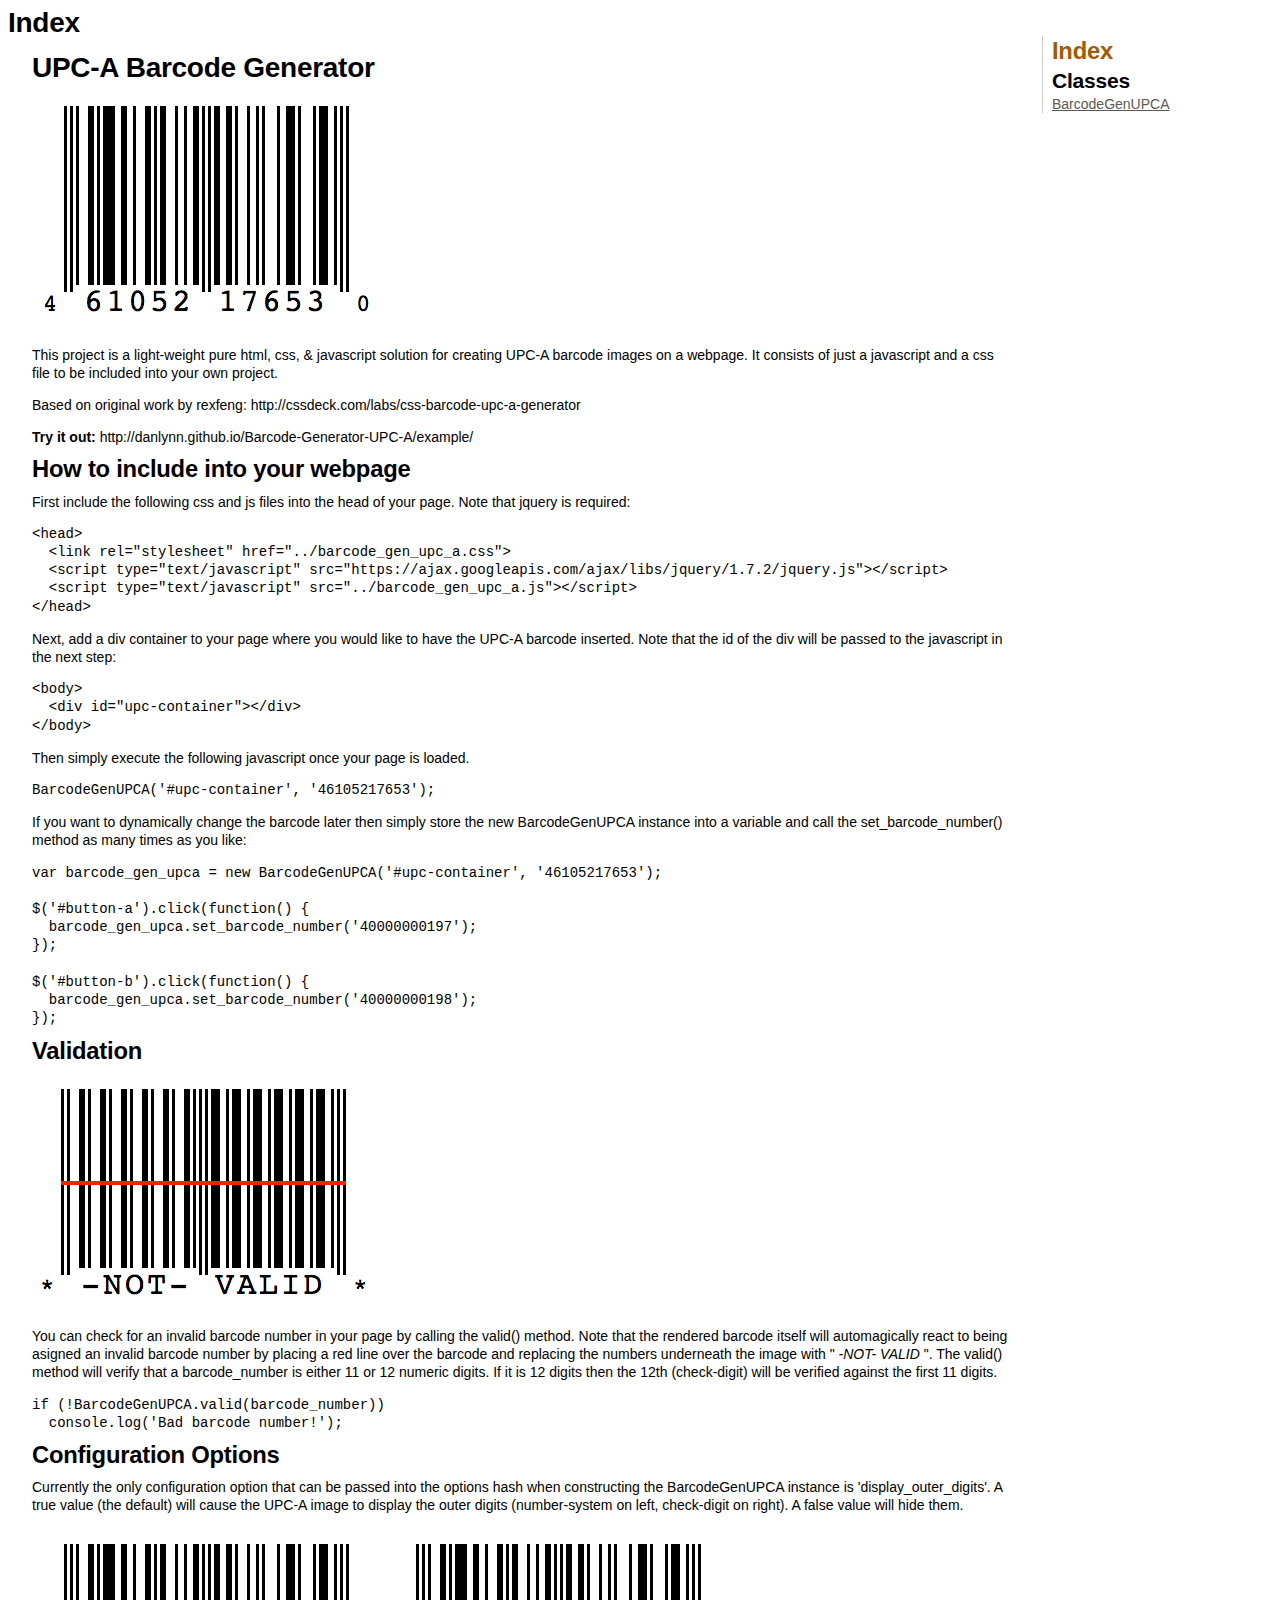
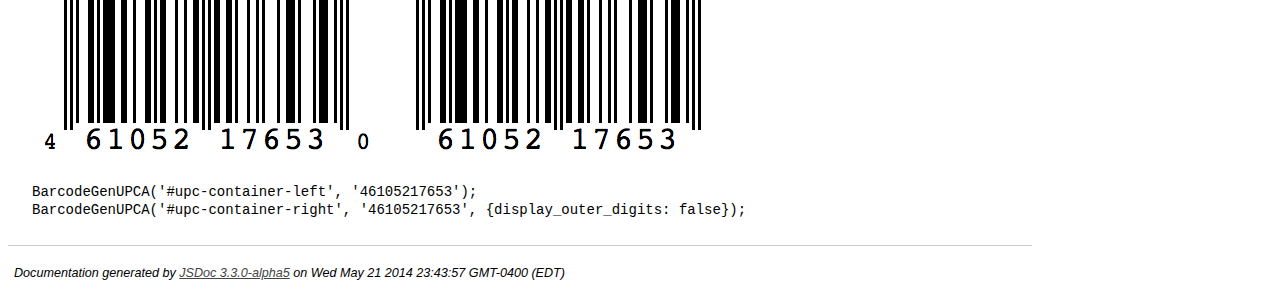
==== docs/index.html @ 5c7191a0 "Added JsDoc gen'd docs dir into gh-pages branch" ====
<!DOCTYPE html>
<html lang="en">
<head>
    <meta charset="utf-8">
    <title>JSDoc: Index</title>

    <script src="scripts/prettify/prettify.js"> </script>
    <script src="scripts/prettify/lang-css.js"> </script>
    <!--[if lt IE 9]>
      <script src="//html5shiv.googlecode.com/svn/trunk/html5.js"></script>
    <![endif]-->
    <link type="text/css" rel="stylesheet" href="styles/prettify-tomorrow.css">
    <link type="text/css" rel="stylesheet" href="styles/jsdoc-default.css">
</head>

<body>

<div id="main">

    <h1 class="page-title">Index</h1>

    


    


    <h3> </h3>









    




    <section>
        <article><h1>UPC-A Barcode Generator</h1><p><img src="http://danlynn.github.io/Barcode-Generator-UPC-A/images/SampleBarcode.png" alt="sample barcode image"></p>
<p>This project is a light-weight pure html, css, &amp; javascript solution for creating UPC-A barcode 
images on a webpage.  It consists of just a javascript and a css file to be included
into your own project.</p>
<p>Based on original work by rexfeng: http://cssdeck.com/labs/css-barcode-upc-a-generator </p>
<p><strong>Try it out:</strong> http://danlynn.github.io/Barcode-Generator-UPC-A/example/</p>
<h2>How to include into your webpage</h2><p>First include the following css and js files into the head of your page.  Note 
that jquery is required:</p>
<pre><code class="lang-html">&lt;head&gt;
  &lt;link rel=&quot;stylesheet&quot; href=&quot;../barcode_gen_upc_a.css&quot;&gt;
  &lt;script type=&quot;text/javascript&quot; src=&quot;https://ajax.googleapis.com/ajax/libs/jquery/1.7.2/jquery.js&quot;&gt;&lt;/script&gt;
  &lt;script type=&quot;text/javascript&quot; src=&quot;../barcode_gen_upc_a.js&quot;&gt;&lt;/script&gt;
&lt;/head&gt;
</code></pre>
<p>Next, add a div container to your page where you would like to have the UPC-A 
barcode inserted.  Note that the id of the div will be passed to the javascript 
in the next step:</p>
<pre><code class="lang-html">&lt;body&gt;
  &lt;div id=&quot;upc-container&quot;&gt;&lt;/div&gt;
&lt;/body&gt;
</code></pre>
<p>Then simply execute the following javascript once your page is loaded.</p>
<pre><code class="lang-javascript">BarcodeGenUPCA('#upc-container', '46105217653');
</code></pre>
<p>If you want to dynamically change the barcode later then simply store the new
BarcodeGenUPCA instance into a variable and call the set_barcode_number() method
as many times as you like:</p>
<pre><code class="lang-javascript">var barcode_gen_upca = new BarcodeGenUPCA('#upc-container', '46105217653');

$('#button-a').click(function() {
  barcode_gen_upca.set_barcode_number('40000000197');
});

$('#button-b').click(function() {
  barcode_gen_upca.set_barcode_number('40000000198');
});
</code></pre>
<h2>Validation</h2><p><img src="http://danlynn.github.io/Barcode-Generator-UPC-A/images/SampleBadBarcode.png" alt="sample invalid barcode image"></p>
<p>You can check for an invalid barcode number in your page by calling the
valid() method.  Note that the rendered barcode itself will automagically react
to being asigned an invalid barcode number by placing a red line over the barcode
and replacing the numbers underneath the image with &quot;<em> -NOT- VALID </em>&quot;.  The valid()
method will verify that a barcode_number is either 11 or 12 numeric digits.  If
it is 12 digits then the 12th (check-digit) will be verified against the first
11 digits.</p>
<pre><code class="lang-javascript">if (!BarcodeGenUPCA.valid(barcode_number))
  console.log('Bad barcode number!');
</code></pre>
<h2>Configuration Options</h2><p>Currently the only configuration option that can be passed into the options hash
when constructing the BarcodeGenUPCA instance is 'display_outer_digits'.  A true
value (the default) will cause the UPC-A image to display the outer digits 
(number-system on left, check-digit on right).  A false value will hide them.</p>
<p><img src="http://danlynn.github.io/Barcode-Generator-UPC-A/images/SampleBarcode.png" alt="sample barcode image"> <img src="http://danlynn.github.io/Barcode-Generator-UPC-A/images/SampleNoOuterBarcode.png" alt="sample barcode image without outer digits"></p>
<pre><code class="lang-javascript">BarcodeGenUPCA('#upc-container-left', '46105217653');
BarcodeGenUPCA('#upc-container-right', '46105217653', {display_outer_digits: false});
</code></pre></article>
    </section>






</div>

<nav>
    <h2><a href="index.html">Index</a></h2><h3>Classes</h3><ul><li><a href="BarcodeGenUPCA.html">BarcodeGenUPCA</a></li></ul>
</nav>

<br clear="both">

<footer>
    Documentation generated by <a href="https://github.com/jsdoc3/jsdoc">JSDoc 3.3.0-alpha5</a> on Wed May 21 2014 23:43:57 GMT-0400 (EDT)
</footer>

<script> prettyPrint(); </script>
<script src="scripts/linenumber.js"> </script>
</body>
</html>
---- docs/styles/prettify-tomorrow.css ----
/* Tomorrow Theme */
/* Original theme - https://github.com/chriskempson/tomorrow-theme */
/* Pretty printing styles. Used with prettify.js. */
/* SPAN elements with the classes below are added by prettyprint. */
/* plain text */
.pln {
  color: #4d4d4c; }

@media screen {
  /* string content */
  .str {
    color: #718c00; }

  /* a keyword */
  .kwd {
    color: #8959a8; }

  /* a comment */
  .com {
    color: #8e908c; }

  /* a type name */
  .typ {
    color: #4271ae; }

  /* a literal value */
  .lit {
    color: #f5871f; }

  /* punctuation */
  .pun {
    color: #4d4d4c; }

  /* lisp open bracket */
  .opn {
    color: #4d4d4c; }

  /* lisp close bracket */
  .clo {
    color: #4d4d4c; }

  /* a markup tag name */
  .tag {
    color: #c82829; }

  /* a markup attribute name */
  .atn {
    color: #f5871f; }

  /* a markup attribute value */
  .atv {
    color: #3e999f; }

  /* a declaration */
  .dec {
    color: #f5871f; }

  /* a variable name */
  .var {
    color: #c82829; }

  /* a function name */
  .fun {
    color: #4271ae; } }
/* Use higher contrast and text-weight for printable form. */
@media print, projection {
  .str {
    color: #060; }

  .kwd {
    color: #006;
    font-weight: bold; }

  .com {
    color: #600;
    font-style: italic; }

  .typ {
    color: #404;
    font-weight: bold; }

  .lit {
    color: #044; }

  .pun, .opn, .clo {
    color: #440; }

  .tag {
    color: #006;
    font-weight: bold; }

  .atn {
    color: #404; }

  .atv {
    color: #060; } }
/* Style */
/*
pre.prettyprint {
  background: white;
  font-family: Menlo, Monaco, Consolas, monospace;
  font-size: 12px;
  line-height: 1.5;
  border: 1px solid #ccc;
  padding: 10px; }
*/

/* Specify class=linenums on a pre to get line numbering */
ol.linenums {
  margin-top: 0;
  margin-bottom: 0; }

/* IE indents via margin-left */
li.L0,
li.L1,
li.L2,
li.L3,
li.L4,
li.L5,
li.L6,
li.L7,
li.L8,
li.L9 {
  /* */ }

/* Alternate shading for lines */
li.L1,
li.L3,
li.L5,
li.L7,
li.L9 {
  /* */ }
---- docs/styles/jsdoc-default.css ----
html
{
    overflow: auto;
    background-color: #fff;
}

body
{
    font: 14px "DejaVu Sans Condensed", "Liberation Sans", "Nimbus Sans L", Tahoma, Geneva, "Helvetica Neue", Helvetica, Arial, sans-serif;
    line-height: 130%;
    color: #000;
    background-color: #fff;
}

a {
    color: #444;
}

a:visited {
    color: #444;
}

a:active {
    color: #444;
}

header
{
    display: block;
    padding: 6px 4px;
}

.class-description {
    font-style: italic;
    font-family: Palatino, 'Palatino Linotype', serif;
    font-size: 130%;
    line-height: 140%;
    margin-bottom: 1em;
    margin-top: 1em;
}

#main {
    float: left;
    width: 100%;
}

section
{
    display: block;

    background-color: #fff;
    padding: 12px 24px;
    border-bottom: 1px solid #ccc;
    margin-right: 240px;
}

.variation {
    display: none;
}

.optional:after {
    content: "opt";
    font-size: 60%;
    color: #aaa;
    font-style: italic;
    font-weight: lighter;
}

nav
{
    display: block;
    float: left;
    margin-left: -230px;
    margin-top: 28px;
    width: 220px;
    border-left: 1px solid #ccc;
    padding-left: 9px;
}

nav ul {
    font-family: 'Lucida Grande', 'Lucida Sans Unicode', arial, sans-serif;
    font-size: 100%;
    line-height: 17px;
    padding:0;
    margin:0;
    list-style-type:none;
}

nav h2 a, nav h2 a:visited {
    color: #A35A00;
    text-decoration: none;
}

nav h3 {
    margin-top: 12px;
}

nav li {
    margin-top: 6px;
}

nav a {
    color: #5C5954;
}

nav a:visited {
    color: #5C5954;
}

nav a:active {
    color: #5C5954;
}

footer {
    display: block;
    padding: 6px;
    margin-top: 12px;
    font-style: italic;
    font-size: 90%;
}

h1
{
    font-size: 200%;
    font-weight: bold;
    letter-spacing: -0.01em;
    margin: 6px 0 9px 0;
}

h2
{
    font-size: 170%;
    font-weight: bold;
    letter-spacing: -0.01em;
    margin: 6px 0 3px 0;
}

h3
{
    font-size: 150%;
    font-weight: bold;
    letter-spacing: -0.01em;
    margin-top: 16px;
    margin: 6px 0 3px 0;
}

h4
{
    font-size: 130%;
    font-weight: bold;
    letter-spacing: -0.01em;
    margin-top: 16px;
    margin: 18px 0 3px 0;
    color: #A35A00;
}

h5, .container-overview .subsection-title
{
    font-size: 120%;
    font-weight: bold;
    letter-spacing: -0.01em;
    margin: 8px 0 3px -16px;
}

h6
{
    font-size: 100%;
    letter-spacing: -0.01em;
    margin: 6px 0 3px 0;
    font-style: italic;
}

.ancestors { color: #999; }
.ancestors a
{
    color: #999 !important;
    text-decoration: none;
}

.important
{
    font-weight: bold;
    color: #950B02;
}

.yes-def {
    text-indent: -1000px;
}

.type-signature {
    color: #aaa;
}

.name, .signature {
    font-family: Consolas, "Lucida Console", Monaco, monospace;
}

.details { margin-top: 14px; border-left: 2px solid #DDD; }
.details dt { width:100px; float:left; padding-left: 10px;  padding-top: 6px; }
.details dd { margin-left: 50px; }
.details ul { margin: 0; }
.details ul { list-style-type: none; }
.details li { margin-left: 30px; padding-top: 6px; }
.details pre.prettyprint { margin: 0 }
.details .object-value { padding-top: 0; }

.description {
    margin-bottom: 1em;
    margin-left: -16px;
    margin-top: 1em;
}

.code-caption
{
    font-style: italic;
    font-family: Palatino, 'Palatino Linotype', serif;
    font-size: 107%;
    margin: 0;
}

.prettyprint
{
    border: 1px solid #ddd;
    width: 80%;
    overflow: auto;
}

.prettyprint.source {
    width: inherit;
}

.prettyprint code
{
    font-family: Consolas, 'Lucida Console', Monaco, monospace;
    font-size: 100%;
    line-height: 18px;
    display: block;
    padding: 4px 12px;
    margin: 0;
    background-color: #fff;
    color: #000;
}

.prettyprint code span.line
{
  display: inline-block;
}

.prettyprint.linenums
{
  padding-left: 70px;
  -webkit-user-select: none;
  -moz-user-select: none;
  -ms-user-select: none;
  user-select: none;
}

.prettyprint.linenums ol
{
  padding-left: 0;
}

.prettyprint.linenums li
{
  border-left: 3px #ddd solid;
}

.prettyprint.linenums li.selected,
.prettyprint.linenums li.selected *
{
  background-color: lightyellow;
}

.prettyprint.linenums li *
{
  -webkit-user-select: text;
  -moz-user-select: text;
  -ms-user-select: text;
  user-select: text;
}

.params, .props
{
    border-spacing: 0;
    border: 0;
    border-collapse: collapse;
}

.params .name, .props .name, .name code {
    color: #A35A00;
    font-family: Consolas, 'Lucida Console', Monaco, monospace;
    font-size: 100%;
}

.params td, .params th, .props td, .props th
{
    border: 1px solid #ddd;
    margin: 0px;
    text-align: left;
    vertical-align: top;
    padding: 4px 6px;
    display: table-cell;
}

.params thead tr, .props thead tr
{
    background-color: #ddd;
    font-weight: bold;
}

.params .params thead tr, .props .props thead tr
{
    background-color: #fff;
    font-weight: bold;
}

.params th, .props th { border-right: 1px solid #aaa; }
.params thead .last, .props thead .last { border-right: 1px solid #ddd; }

.params td.description > p:first-child
{
    margin-top: 0;
    padding-top: 0;
}

.params td.description > p:last-child
{
    margin-bottom: 0;
    padding-bottom: 0;
}

.disabled {
    color: #454545;
}
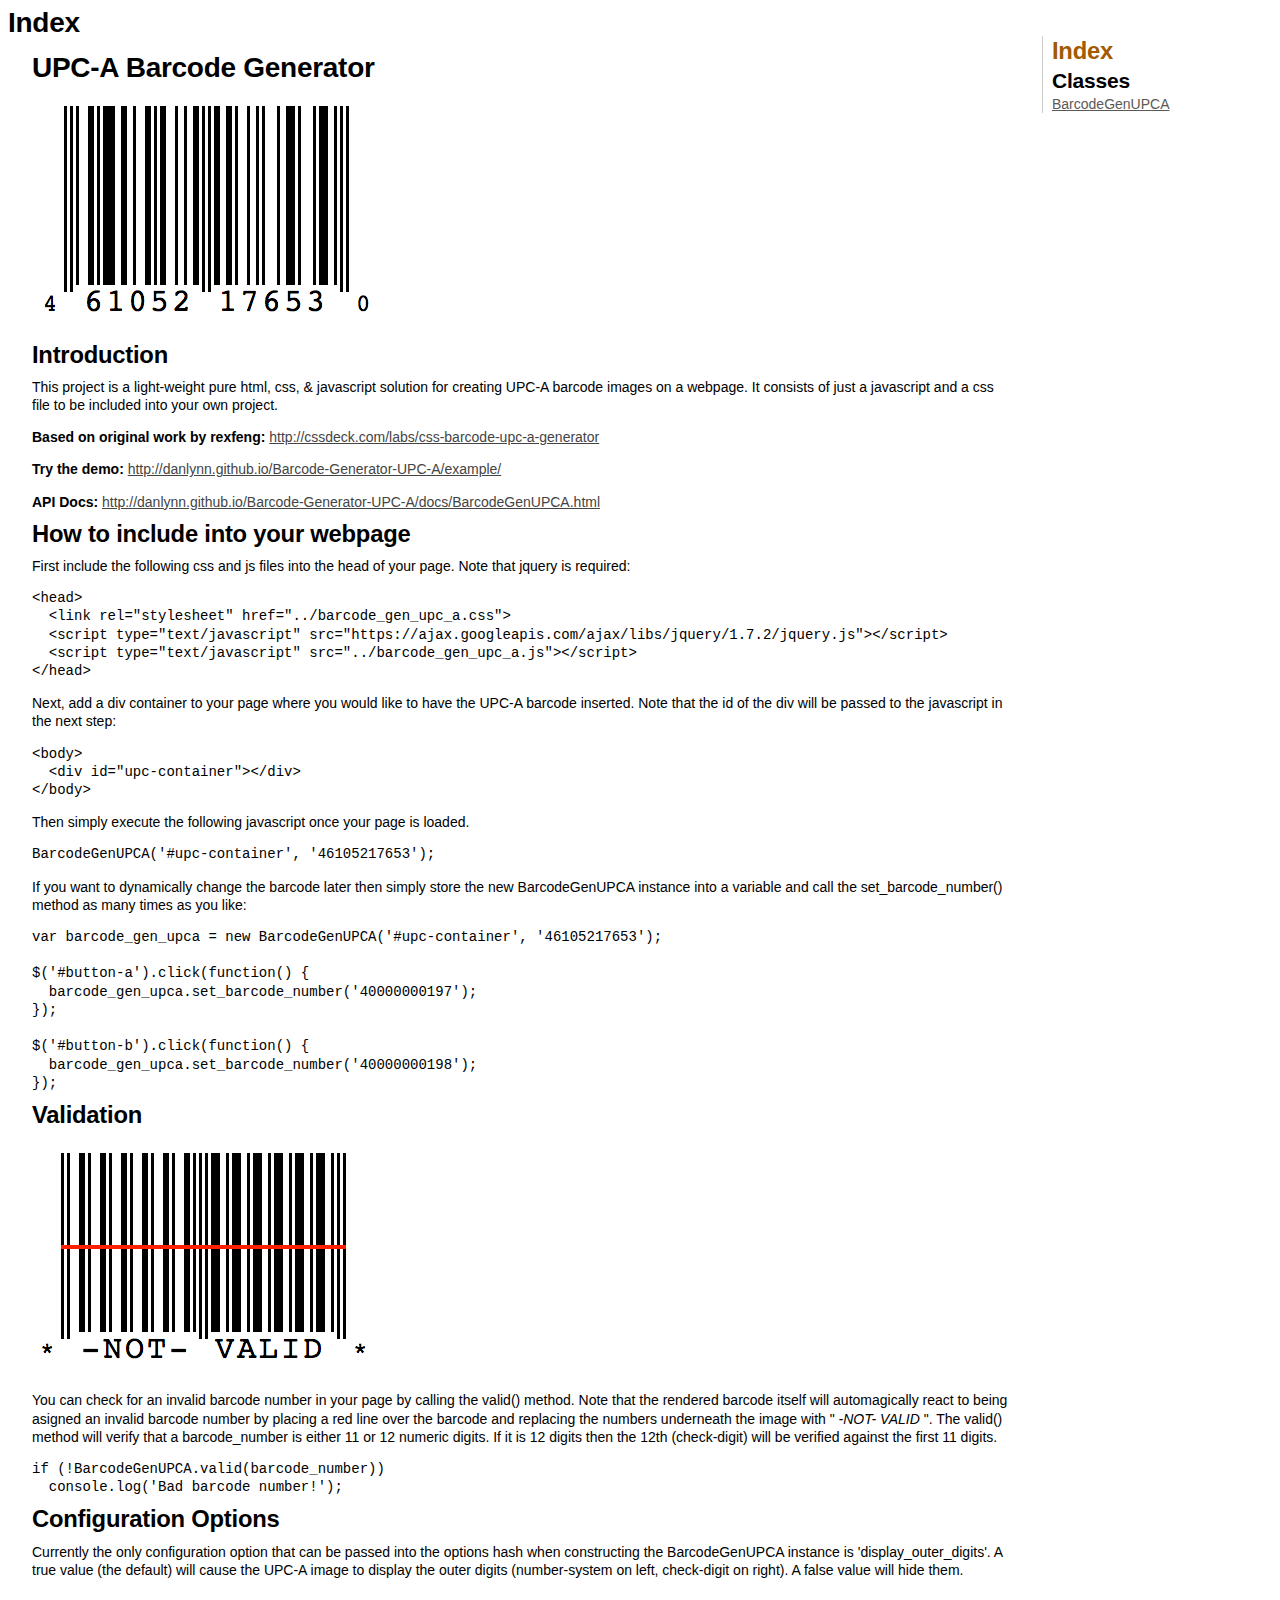
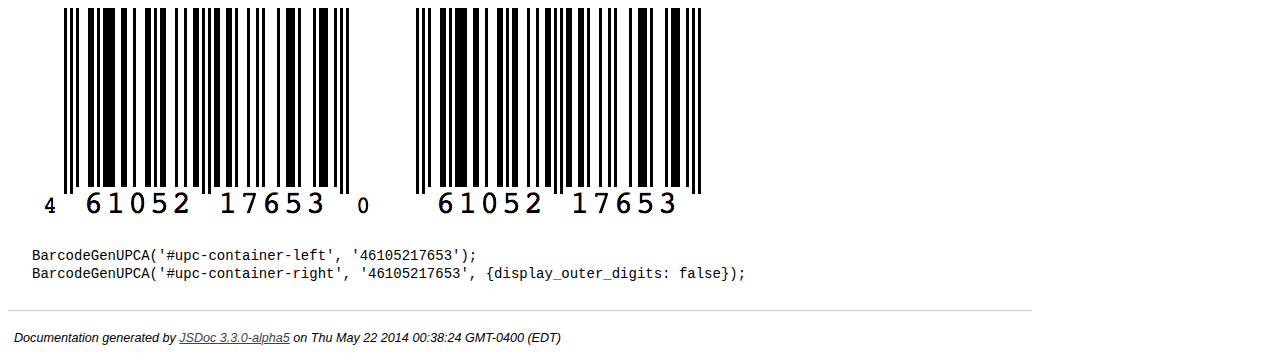
==== commit 0bd6e143: "Regen'd JsDocs" ====
--- a/docs/index.html
+++ b/docs/index.html
@@ -42,11 +42,12 @@
 
     <section>
         <article><h1>UPC-A Barcode Generator</h1><p><img src="http://danlynn.github.io/Barcode-Generator-UPC-A/images/SampleBarcode.png" alt="sample barcode image"></p>
-<p>This project is a light-weight pure html, css, &amp; javascript solution for creating UPC-A barcode 
+<h2>Introduction</h2><p>This project is a light-weight pure html, css, &amp; javascript solution for creating UPC-A barcode 
 images on a webpage.  It consists of just a javascript and a css file to be included
 into your own project.</p>
-<p>Based on original work by rexfeng: http://cssdeck.com/labs/css-barcode-upc-a-generator </p>
-<p><strong>Try it out:</strong> http://danlynn.github.io/Barcode-Generator-UPC-A/example/</p>
+<p><strong>Based on original work by rexfeng:</strong> <a href="http://cssdeck.com/labs/css-barcode-upc-a-generator">http://cssdeck.com/labs/css-barcode-upc-a-generator</a> </p>
+<p><strong>Try the demo:</strong> <a href="http://danlynn.github.io/Barcode-Generator-UPC-A/example/">http://danlynn.github.io/Barcode-Generator-UPC-A/example/</a></p>
+<p><strong>API Docs:</strong> <a href="http://danlynn.github.io/Barcode-Generator-UPC-A/docs/BarcodeGenUPCA.html">http://danlynn.github.io/Barcode-Generator-UPC-A/docs/BarcodeGenUPCA.html</a></p>
 <h2>How to include into your webpage</h2><p>First include the following css and js files into the head of your page.  Note 
 that jquery is required:</p>
 <pre><code class="lang-html">&lt;head&gt;
@@ -113,7 +114,7 @@
 <br clear="both">
 
 <footer>
-    Documentation generated by <a href="https://github.com/jsdoc3/jsdoc">JSDoc 3.3.0-alpha5</a> on Wed May 21 2014 23:43:57 GMT-0400 (EDT)
+    Documentation generated by <a href="https://github.com/jsdoc3/jsdoc">JSDoc 3.3.0-alpha5</a> on Thu May 22 2014 00:38:24 GMT-0400 (EDT)
 </footer>
 
 <script> prettyPrint(); </script>
